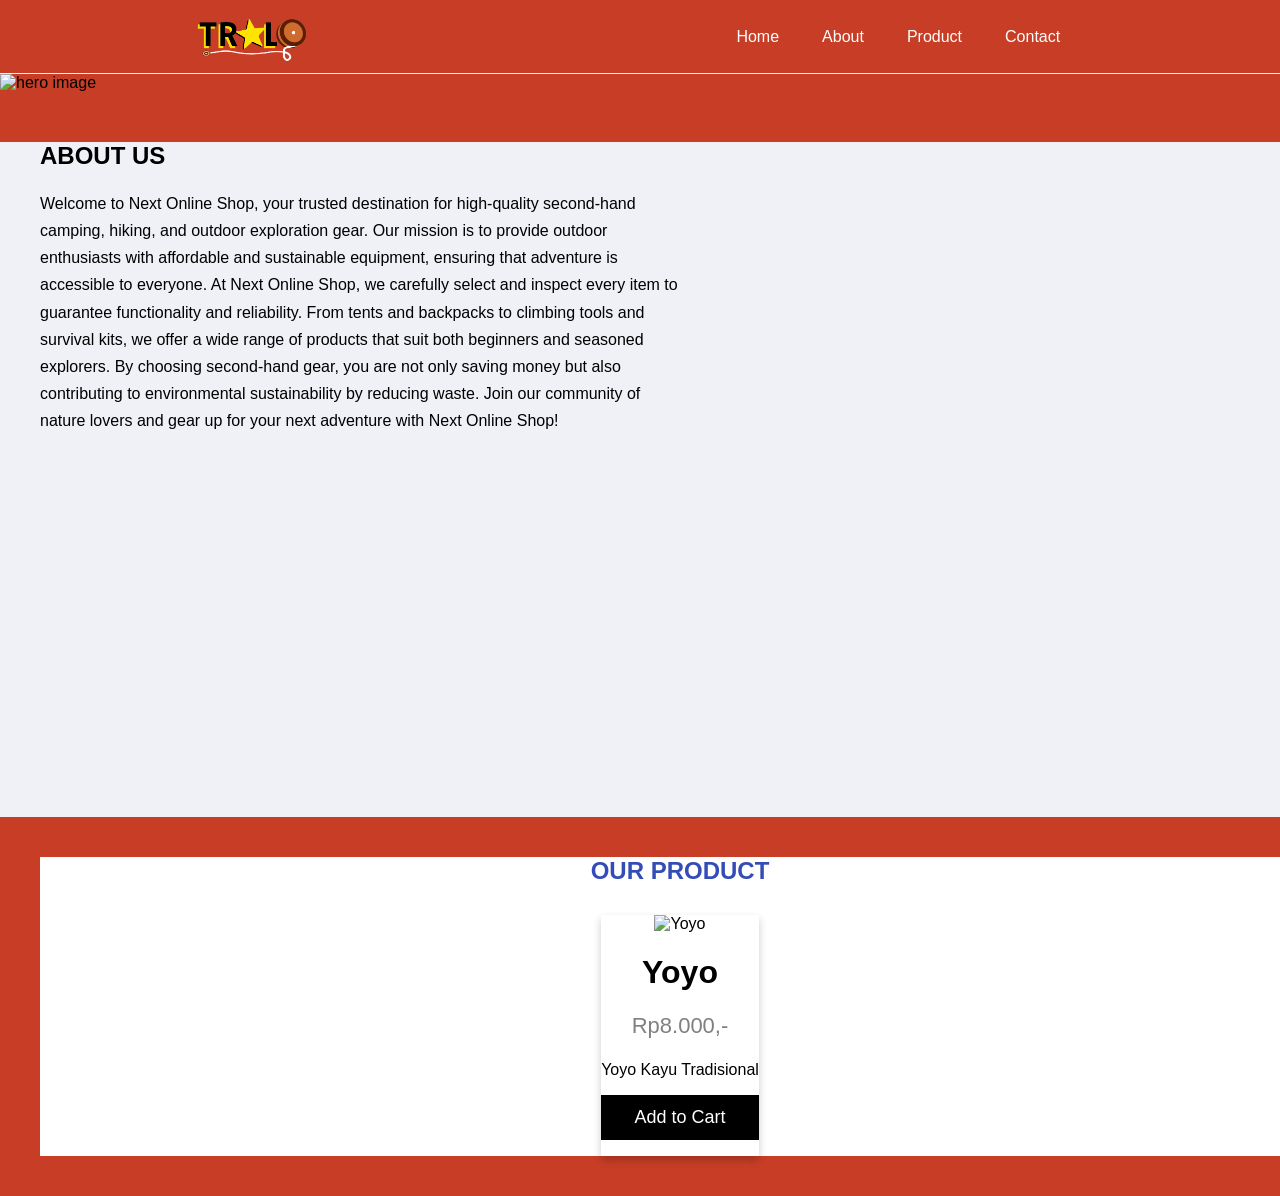
==== index.html @ 310f066c "Add files via upload" ====
<!DOCTYPE html>
<html lang="en">
<head>
    <meta charset="UTF-8">
    <meta name="viewport" content="width=device-width, initial-scale=1.0">
    <title>Wir Items Site</title>
    <link rel="stylesheet" href="style.css">
    <link rel="short icon" type="text icon" href="Asset/Wir Items Site.png">
</head>
<body>
    <header>
        <div class="logo">
            <a href="#"><img src="Asset/Logo Tralo (10).png" alt="logok"></a>
        </div>
        <nav>
            <ul>
                <li><a href="#">Home</a></li>
                <li><a href="#">About</a></li>
                <li><a href="#">Product</a></li>
                <li><a href="#">Contact</a></li>
            </ul>
        </nav>  
    </header>
    
    <div id="hero">
        <img src="Asset/y.png" alt="hero image">
    </div>

    <div id="about">
        <h2>ABOUT US</h2>
        <P>Welcome to Next Online Shop, your trusted destination for high-quality second-hand camping, hiking, and outdoor exploration gear. Our mission is to provide outdoor enthusiasts with affordable and sustainable equipment, ensuring that adventure is accessible to everyone.
        At Next Online Shop, we carefully select and inspect every item to guarantee functionality and reliability. From tents and backpacks to climbing tools and survival kits, we offer a wide range of products that suit both beginners and seasoned explorers.
        By choosing second-hand gear, you are not only saving money but also contributing to environmental sustainability by reducing waste. Join our community of nature lovers and gear up for your next adventure with Next Online Shop!</P>
    </div>
    <div id="product">
        <h2>OUR PRODUCT</h2>
        <div class="card-product">
    
    
        <div class="card">
            <img src="jeans3.jpg" alt="Yoyo" style="width:100%">
            <h1>Yoyo</h1>
            <p class="price">Rp8.000,-</p>
            <p>Yoyo Kayu Tradisional</p>
            <p><button>Add to Cart</button></p>
        </div>
        </div>
    </div>
    
</body>
</html>
---- style.css ----
/* CSS HEX 
--oxford-blue: #09152bff;
--oxford-blue-2: #082751ff;
--yale-blue: #063977ff;
--denim: #035cc2ff;
--bleu-de-france: #0286dfff;
--picton-blue: #00b0fcff;
--pale-azure: #76d5feff;
--uranian-blue: #b1e7ffff;
--alice-blue: #ecf9ffff;

/* CSS HSL 
--oxford-blue: hsla(219, 65%, 10%, 1);
--oxford-blue-2: hsla(215, 82%, 17%, 1);
--yale-blue: hsla(213, 90%, 25%, 1);
--denim: hsla(212, 97%, 39%, 1);
--bleu-de-france: hsla(204, 98%, 44%, 1);
--picton-blue: hsla(198, 100%, 49%, 1);
--pale-azure: hsla(198, 99%, 73%, 1);
--uranian-blue: hsla(198, 100%, 85%, 1);
--alice-blue: hsla(199, 100%, 96%, 1);

/* SCSS HEX 
$oxford-blue: #09152bff;
$oxford-blue-2: #082751ff;
$yale-blue: #063977ff;
$denim: #035cc2ff;
$bleu-de-france: #0286dfff;
$picton-blue: #00b0fcff;
$pale-azure: #76d5feff;
$uranian-blue: #b1e7ffff;
$alice-blue: #ecf9ffff;

/* SCSS HSL 
$oxford-blue: hsla(219, 65%, 10%, 1);
$oxford-blue-2: hsla(215, 82%, 17%, 1);
$yale-blue: hsla(213, 90%, 25%, 1);
$denim: hsla(212, 97%, 39%, 1);
$bleu-de-france: hsla(204, 98%, 44%, 1);
$picton-blue: hsla(198, 100%, 49%, 1);
$pale-azure: hsla(198, 99%, 73%, 1);
$uranian-blue: hsla(198, 100%, 85%, 1);
$alice-blue: hsla(199, 100%, 96%, 1);

/* SCSS RGB 
$oxford-blue: rgba(9, 21, 43, 1);
$oxford-blue-2: rgba(8, 39, 81, 1);
$yale-blue: rgba(6, 57, 119, 1);
$denim: rgba(3, 92, 194, 1);
$bleu-de-france: rgba(2, 134, 223, 1);
$picton-blue: rgba(0, 176, 252, 1);
$pale-azure: rgba(118, 213, 254, 1);
$uranian-blue: rgba(177, 231, 255, 1);
$alice-blue: rgba(236, 249, 255, 1);

/* SCSS Gradient 
$gradient-top: linear-gradient(0deg, #09152bff, #082751ff, #063977ff, #035cc2ff, #0286dfff, #00b0fcff, #76d5feff, #b1e7ffff, #ecf9ffff);
$gradient-right: linear-gradient(90deg, #09152bff, #082751ff, #063977ff, #035cc2ff, #0286dfff, #00b0fcff, #76d5feff, #b1e7ffff, #ecf9ffff);
$gradient-bottom: linear-gradient(180deg, #09152bff, #082751ff, #063977ff, #035cc2ff, #0286dfff, #00b0fcff, #76d5feff, #b1e7ffff, #ecf9ffff);
$gradient-left: linear-gradient(270deg, #09152bff, #082751ff, #063977ff, #035cc2ff, #0286dfff, #00b0fcff, #76d5feff, #b1e7ffff, #ecf9ffff);
$gradient-top-right: linear-gradient(45deg, #09152bff, #082751ff, #063977ff, #035cc2ff, #0286dfff, #00b0fcff, #76d5feff, #b1e7ffff, #ecf9ffff);
$gradient-bottom-right: linear-gradient(135deg, #09152bff, #082751ff, #063977ff, #035cc2ff, #0286dfff, #00b0fcff, #76d5feff, #b1e7ffff, #ecf9ffff);
$gradient-top-left: linear-gradient(225deg, #09152bff, #082751ff, #063977ff, #035cc2ff, #0286dfff, #00b0fcff, #76d5feff, #b1e7ffff, #ecf9ffff);
$gradient-bottom-left: linear-gradient(315deg, #09152bff, #082751ff, #063977ff, #035cc2ff, #0286dfff, #00b0fcff, #76d5feff, #b1e7ffff, #ecf9ffff);
$gradient-radial: radial-gradient(#09152bff, #082751ff, #063977ff, #035cc2ff, #0286dfff, #00b0fcff, #76d5feff, #b1e7ffff, #ecf9ffff);
*/




body {
    background-color: #c73d25;
    margin: 0;
    font-family: Arial, Helvetica, sans-serif;
}
header {
    width: 100%;
    display: flex;
    justify-content: space-around;
    align-items: center;
    border-bottom: 1px solid whitesmoke;
}
.logo img {
    width: 130px;
    margin-top: 10px;
}
nav ul {
    list-style-type: none;
    display: flex;
}
nav ul li {
    margin-right: 25px;
    padding: 11px 9px;
}
nav ul li:hover {
    background-color: burlywood;
    border-radius: 15px;
    color: coral;
}
nav ul li a {
    text-decoration: none;
    color: rgb(255, 255, 255);
    /*border: 3px solid white;
    border-radius: 4px;
    box-shadow: 4px 3px 3px white;
    */
}
nav ul li a:hover {
    color: #c73d25;
    text-decoration-line: underline;
    text-underline-offset: 8px;
    text-decoration-color: #c73d25;
}
#hero img{
    width: 100%;
}
#about {
    background-image: url(Asset/download.png);
    background-position: right;
    background-attachment: flex;
    background-repeat: no-repeat;
    background-size: contain;
    height: 75vh;
    padding: 0px;
    background-color: #f0f1f7;
}
#about span {
    text-decoration: solid;
    text-decoration: underline;
}
#about h2 {
  margin-top: 50px;
  width: 50%;
  padding-left: 40px;
}
#about p {
  width: 50%;
  padding-left: 40px;
  line-height: 1.7em;
}
#product {
    width: 100%;
    background-color: #ffffff;
    text-align: center;
    margin: 40px;
  }
  #product h2 {
    text-align: center;
    color: #344CB7;
  }
  
  
  .card-product {
    width: 95%;
    margin: 30px auto;
    display: flex;
    flex-wrap: wrap;
    gap: 25px;
  }
  
  
  .card {
    box-shadow: 0 4px 8px 0 rgba(0, 0, 0, 0.2);
    max-width: 300px;
    margin: auto;
    text-align: center;
    font-family: arial;
  }
  
  
  .price {
    color: grey;
    font-size: 22px;
  }
  
  
  .card button {
    border: none;
    outline: 0;
    padding: 12px;
    color: white;
    background-color: #000;
    text-align: center;
    cursor: pointer;
    width: 100%;
    font-size: 18px;
  }
  
  
  .card button:hover {
    opacity: 0.7;
  }
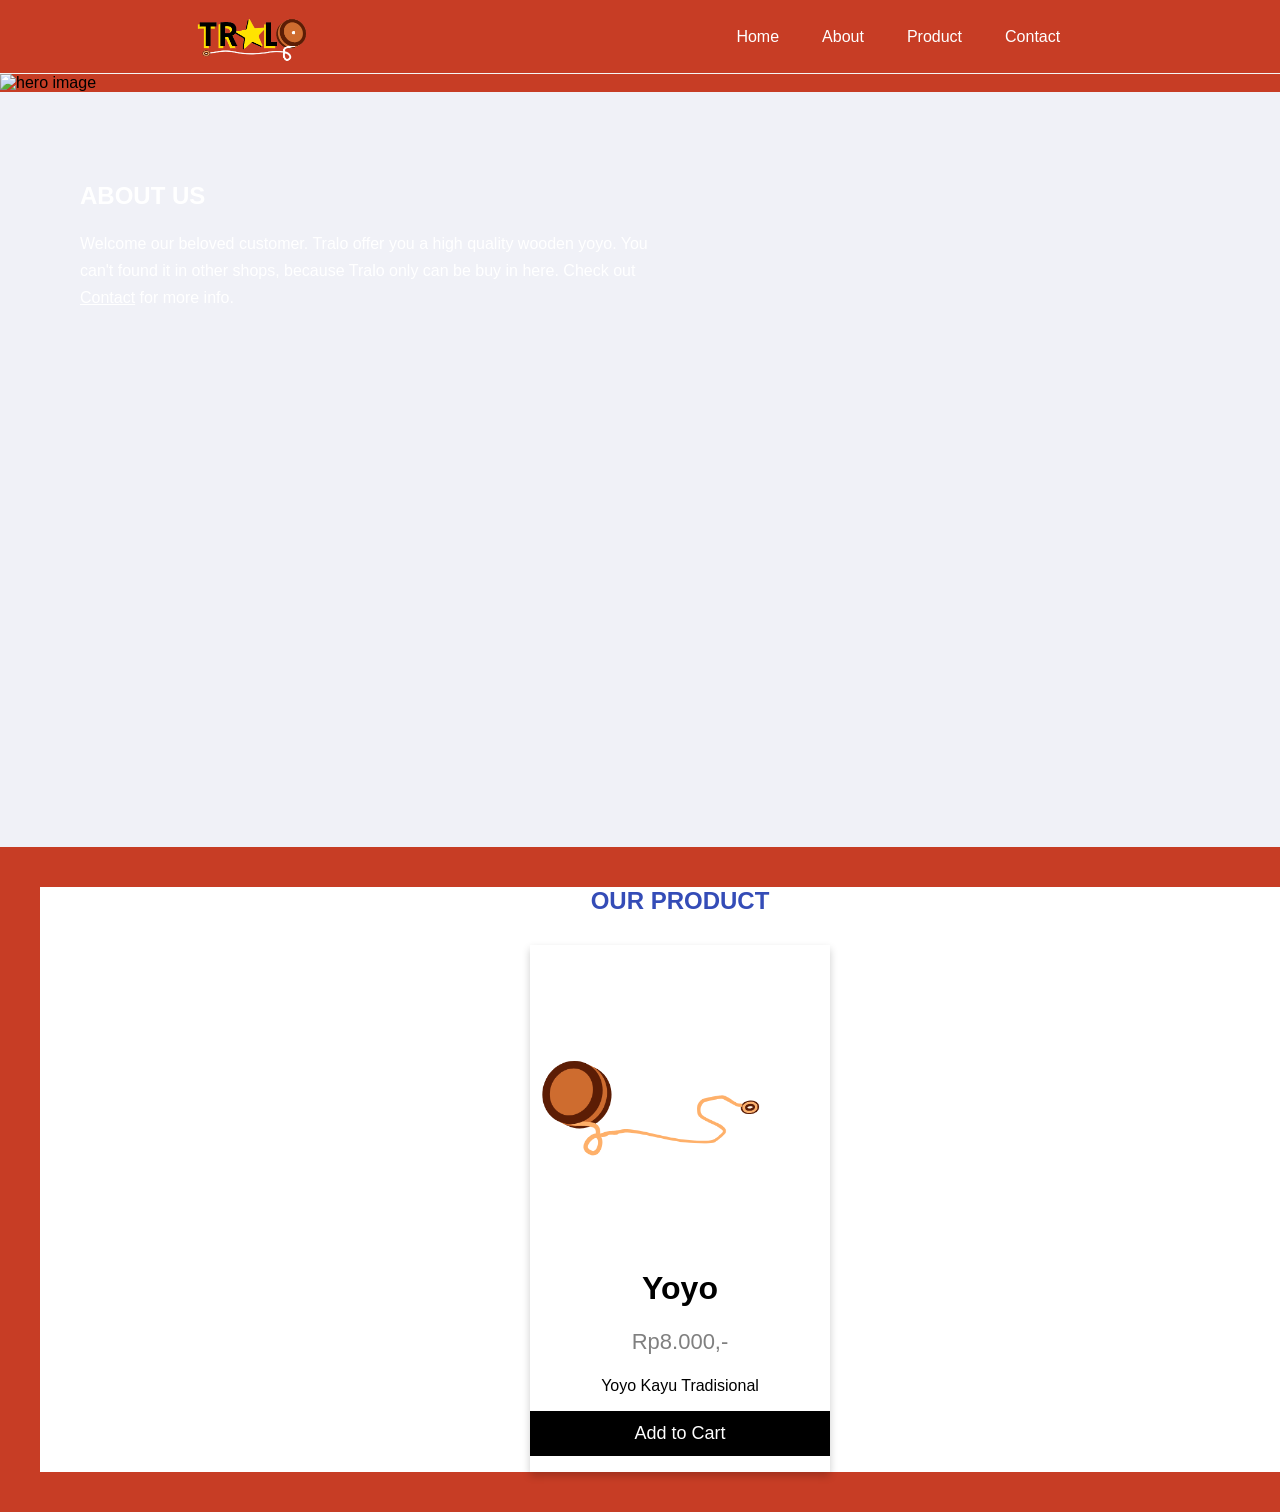
==== commit 33d33f72: "Add files via upload" ====
--- a/index.html
+++ b/index.html
@@ -5,7 +5,7 @@
     <meta name="viewport" content="width=device-width, initial-scale=1.0">
     <title>Wir Items Site</title>
     <link rel="stylesheet" href="style.css">
-    <link rel="short icon" type="text icon" href="Asset/Wir Items Site.png">
+    <link rel="short icon" type="text icon" href="Asset/Logo Tralo (8).png">
 </head>
 <body>
     <header>
@@ -28,9 +28,7 @@
 
     <div id="about">
         <h2>ABOUT US</h2>
-        <P>Welcome to Next Online Shop, your trusted destination for high-quality second-hand camping, hiking, and outdoor exploration gear. Our mission is to provide outdoor enthusiasts with affordable and sustainable equipment, ensuring that adventure is accessible to everyone.
-        At Next Online Shop, we carefully select and inspect every item to guarantee functionality and reliability. From tents and backpacks to climbing tools and survival kits, we offer a wide range of products that suit both beginners and seasoned explorers.
-        By choosing second-hand gear, you are not only saving money but also contributing to environmental sustainability by reducing waste. Join our community of nature lovers and gear up for your next adventure with Next Online Shop!</P>
+        <P>Welcome our beloved customer. Tralo offer you a high quality wooden yoyo. You can't found it in other shops, because Tralo only can be buy in here. Check out <span>Contact</span> for more info. </P>
     </div>
     <div id="product">
         <h2>OUR PRODUCT</h2>
@@ -38,7 +36,7 @@
     
     
         <div class="card">
-            <img src="jeans3.jpg" alt="Yoyo" style="width:100%">
+            <img src="Asset/Logo Tralo (3).png" alt="Yoyo" style="width:100%">
             <h1>Yoyo</h1>
             <p class="price">Rp8.000,-</p>
             <p>Yoyo Kayu Tradisional</p>
--- a/style.css
+++ b/style.css
@@ -119,24 +119,27 @@
     background-position: right;
     background-attachment: flex;
     background-repeat: no-repeat;
-    background-size: contain;
+    background-size: cover;
     height: 75vh;
-    padding: 0px;
+    padding: 40px;
     background-color: #f0f1f7;
 }
 #about span {
     text-decoration: solid;
+    text-decoration: double;
     text-decoration: underline;
 }
 #about h2 {
   margin-top: 50px;
   width: 50%;
   padding-left: 40px;
+  color: #ffffff;
 }
 #about p {
   width: 50%;
   padding-left: 40px;
   line-height: 1.7em;
+  color: #ffffff;
 }
 #product {
     width: 100%;
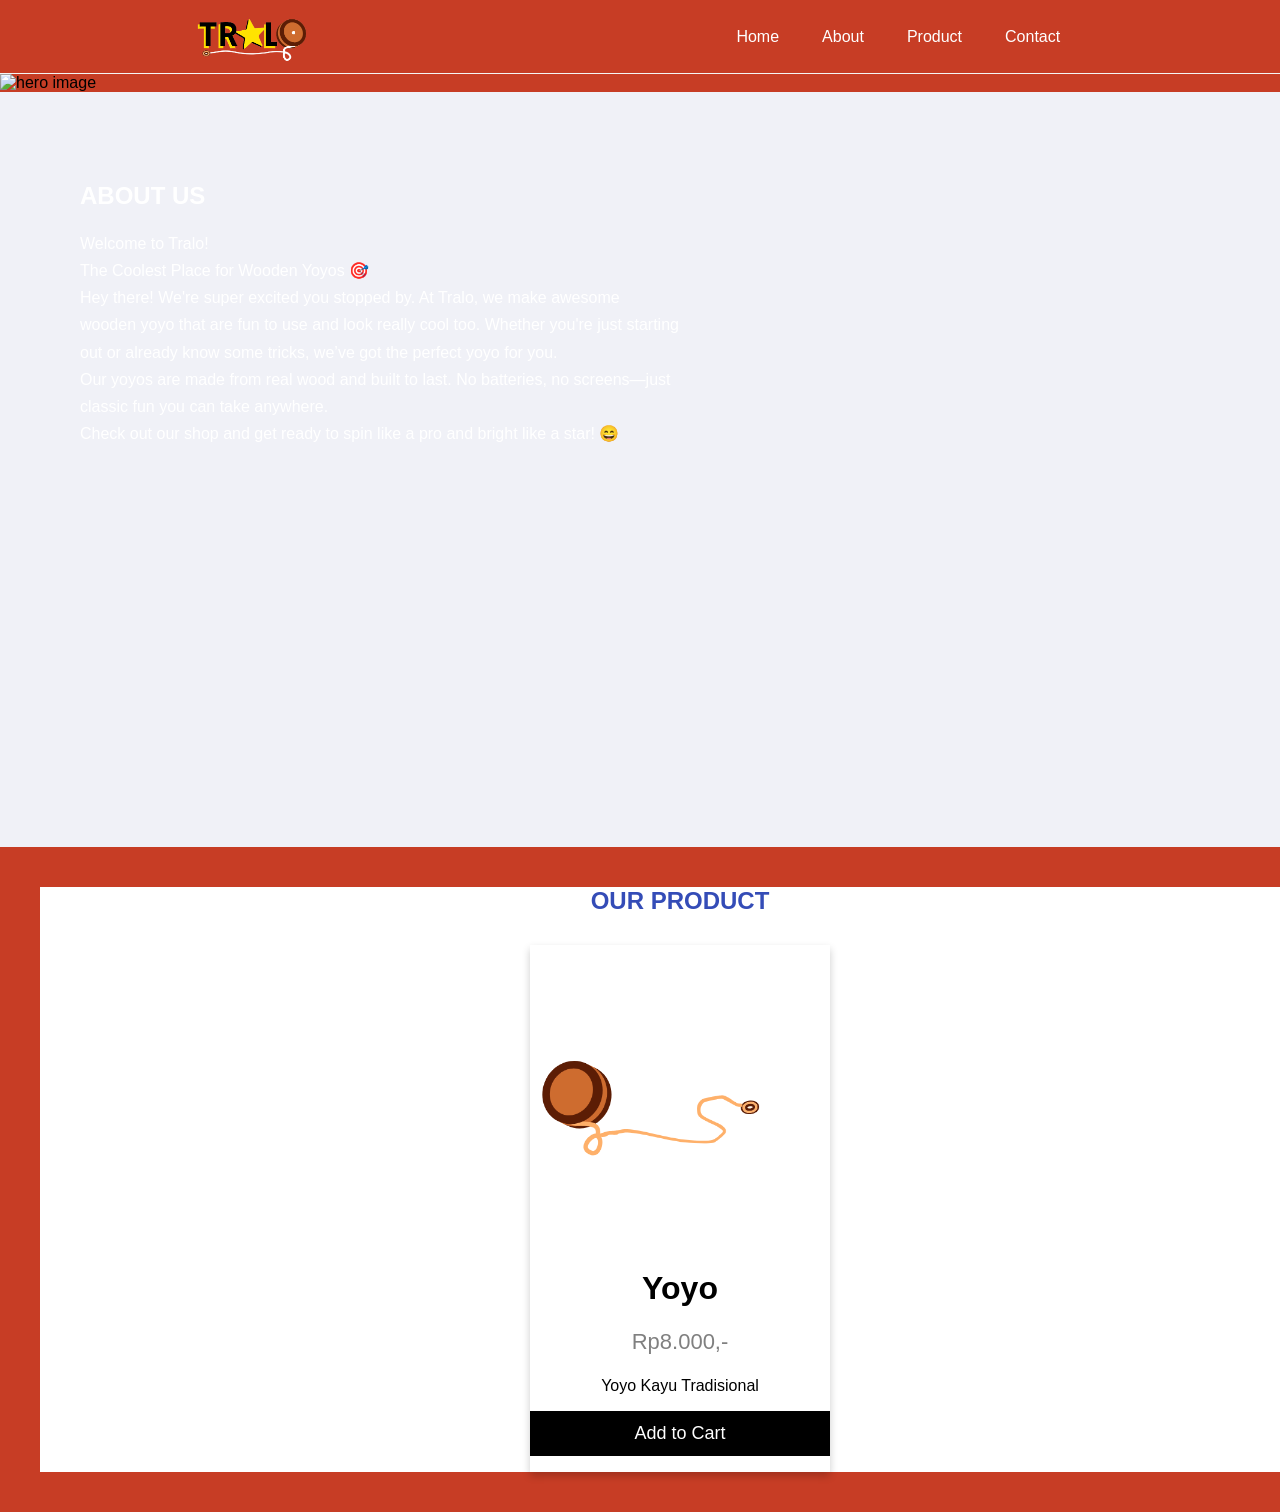
==== commit 9e2ce62e: "11.59 uhuy" ====
--- a/index.html
+++ b/index.html
@@ -28,7 +28,14 @@
 
     <div id="about">
         <h2>ABOUT US</h2>
-        <P>Welcome our beloved customer. Tralo offer you a high quality wooden yoyo. You can't found it in other shops, because Tralo only can be buy in here. Check out <span>Contact</span> for more info. </P>
+        <P>Welcome to Tralo! <br>
+            The Coolest Place for Wooden Yoyos 🎯
+            <br>
+            Hey there! We're super excited you stopped by. At Tralo, we make awesome wooden yoyo that are fun to use and look really cool too. Whether you're just starting out or already know some tricks, we’ve got the perfect yoyo for you.
+            <br>
+            Our yoyos are made from real wood and built to last. No batteries, no screens—just classic fun you can take anywhere.
+            <br>
+            Check out our shop and get ready to spin like a pro and bright like a star! 😄 </P>
     </div>
     <div id="product">
         <h2>OUR PRODUCT</h2>
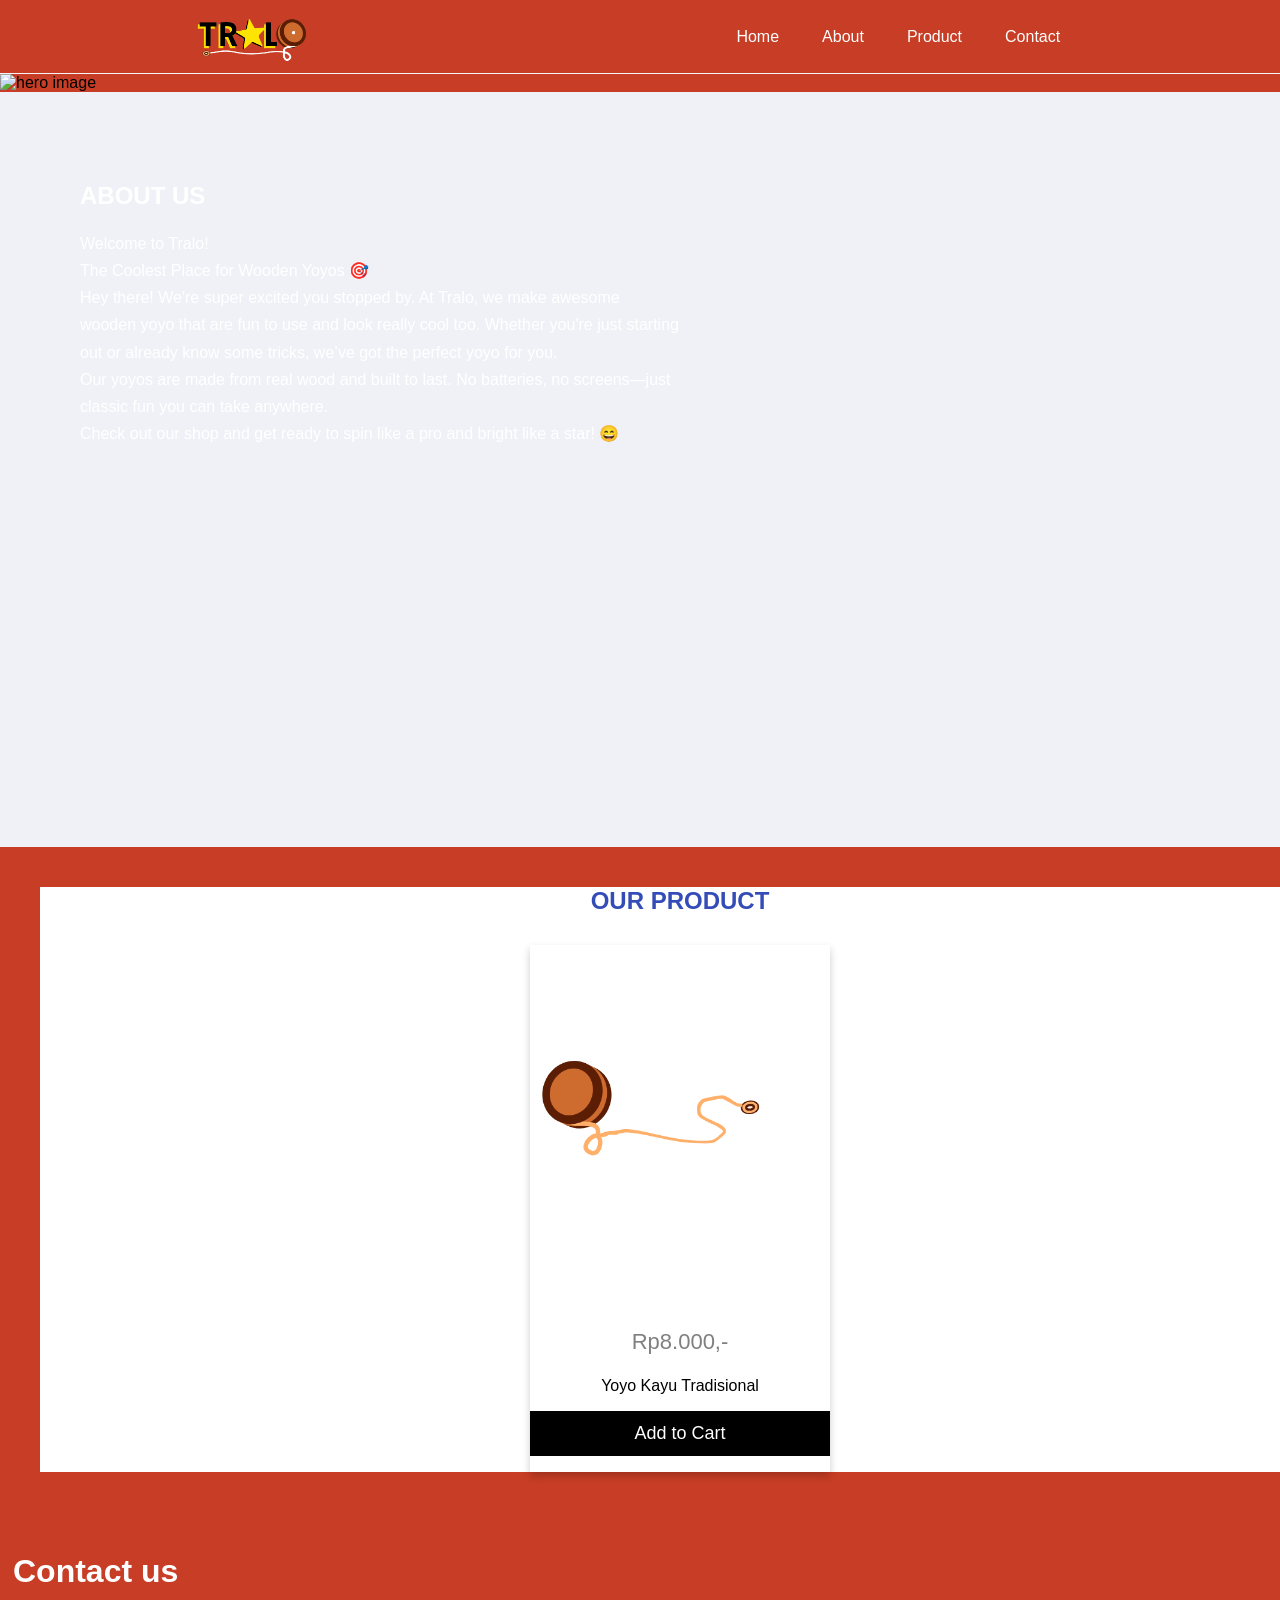
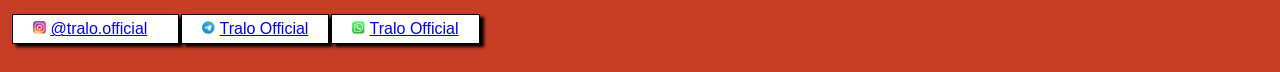
==== commit d12799b6: "Add files via upload" ====
--- a/index.html
+++ b/index.html
@@ -5,7 +5,7 @@
     <meta name="viewport" content="width=device-width, initial-scale=1.0">
     <title>Wir Items Site</title>
     <link rel="stylesheet" href="style.css">
-    <link rel="short icon" type="text icon" href="Asset/Logo Tralo (8).png">
+    <link rel="short icon" type="text icon" href="Asset/Logo_Tralo-removebg-preview.png">
 </head>
 <body>
     <header>
@@ -14,9 +14,9 @@
         </div>
         <nav>
             <ul>
-                <li><a href="#">Home</a></li>
-                <li><a href="#">About</a></li>
-                <li><a href="#">Product</a></li>
+                <li><a href="#hero">Home</a></li>
+                <li><a href="#about">About</a></li>
+                <li><a href="#product">Product</a></li>
                 <li><a href="#">Contact</a></li>
             </ul>
         </nav>  
@@ -25,7 +25,6 @@
     <div id="hero">
         <img src="Asset/y.png" alt="hero image">
     </div>
-
     <div id="about">
         <h2>ABOUT US</h2>
         <P>Welcome to Tralo! <br>
@@ -37,6 +36,7 @@
             <br>
             Check out our shop and get ready to spin like a pro and bright like a star! 😄 </P>
     </div>
+</section>
     <div id="product">
         <h2>OUR PRODUCT</h2>
         <div class="card-product">
@@ -51,6 +51,23 @@
         </div>
         </div>
     </div>
-    
+    <table class="botom">
+        <tbody>
+            <tr>
+                <th><h1>Contact us</h1></th>
+            </tr>
+            <tr>
+                <td><img src="IG.png" alt="">
+                    <a href="https://www.instagram.com">@tralo.official</a>
+                </td>
+                <td><img src="Tele.png" alt="">
+                    <a href="https://web.telegram.org/">Tralo Official</a>
+                </td>
+                <td><img src="WA.png" alt="">
+                    <a href="https://web.whatsapp.com/">Tralo Official</a>
+                </td>
+            </tr>
+        </tbody>
+    </table>
 </body>
 </html>
--- a/style.css
+++ b/style.css
@@ -195,4 +195,43 @@
   }
   
   
-    +  .botom {
+    justify-content: space-between;
+    margin: 10px;
+    grid-row-start: 6;
+    grid-row-end: ;
+    row-gap: 16px;
+    padding-top: 16px;
+    padding: 16px 0;
+    padding-bottom: 16px;
+    padding-block: 40px 16px 40px 16px;
+    content: 1600px;
+    color: rgb(50, 56, 54);
+}
+.botom th{
+    size: 200px;
+}
+.botom img{
+    width: 13px;
+}
+h1 {
+    color: #ffffff;
+}
+h1 :hover{
+    color: #000;
+}
+.botom td {
+    text-decoration: none;
+    color: black;
+    padding: 5px 20px;
+    border: 1px solid;
+    transition: 0.6s;
+    box-shadow: 4px 3px 3px;
+}
+.botom td, img :hover{
+    background-color: #fff;
+    color: #000;
+}
+th {
+    text-transform: initial;
+}
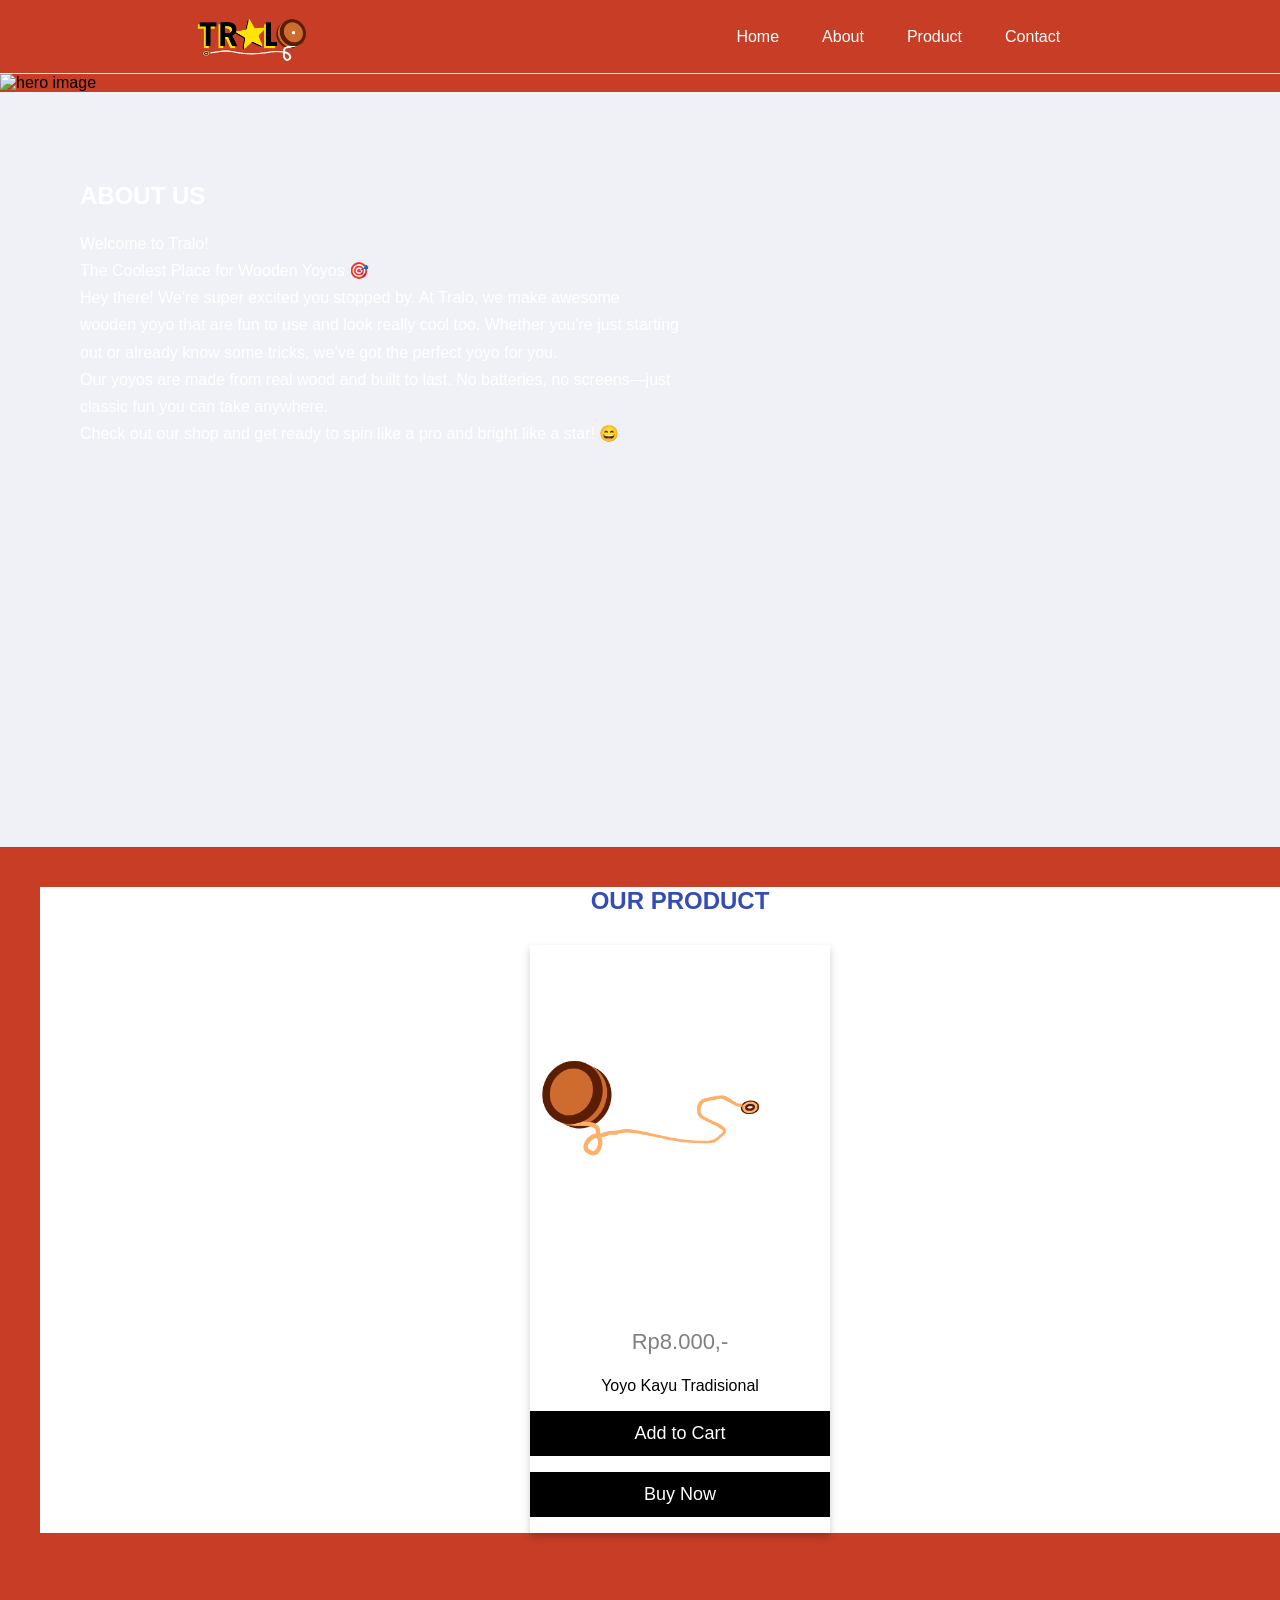
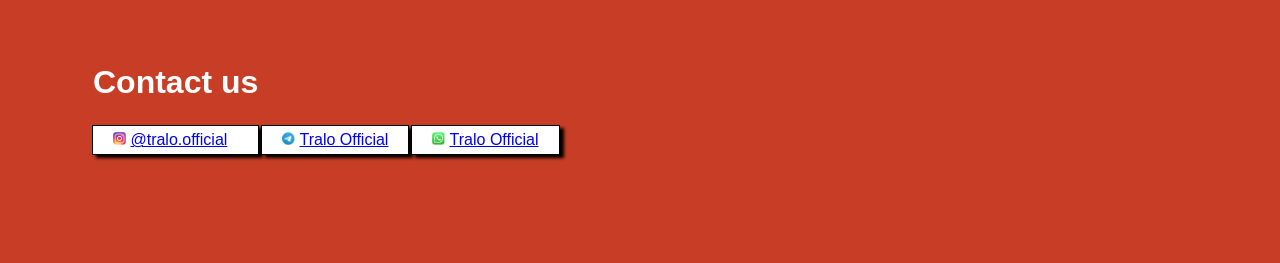
==== commit 8123e9ea: "Add files via upload" ====
--- a/index.html
+++ b/index.html
@@ -3,7 +3,7 @@
 <head>
     <meta charset="UTF-8">
     <meta name="viewport" content="width=device-width, initial-scale=1.0">
-    <title>Wir Items Site</title>
+    <title>Tralo Online Shop</title>
     <link rel="stylesheet" href="style.css">
     <link rel="short icon" type="text icon" href="Asset/Logo_Tralo-removebg-preview.png">
 </head>
@@ -17,7 +17,7 @@
                 <li><a href="#hero">Home</a></li>
                 <li><a href="#about">About</a></li>
                 <li><a href="#product">Product</a></li>
-                <li><a href="#">Contact</a></li>
+                <li><a href="#botom">Contact</a></li>
             </ul>
         </nav>  
     </header>
@@ -47,7 +47,8 @@
             <h1>Yoyo</h1>
             <p class="price">Rp8.000,-</p>
             <p>Yoyo Kayu Tradisional</p>
-            <p><button>Add to Cart</button></p>
+            <p><button id="addToCart">Add to Cart</button></p>
+            <p><button id="buyNow">Buy Now</button></p>
         </div>
         </div>
     </div>
@@ -69,5 +70,6 @@
             </tr>
         </tbody>
     </table>
+<script src="script.js"></script>
 </body>
 </html>
--- a/style.css
+++ b/style.css
@@ -130,54 +130,46 @@
     text-decoration: underline;
 }
 #about h2 {
-  margin-top: 50px;
-  width: 50%;
-  padding-left: 40px;
-  color: #ffffff;
+    margin-top: 50px;
+    width: 50%;
+    padding-left: 40px;
+    color: #ffffff;
 }
 #about p {
-  width: 50%;
-  padding-left: 40px;
-  line-height: 1.7em;
-  color: #ffffff;
+    width: 50%;
+    padding-left: 40px;
+    line-height: 1.7em;
+    color: #ffffff;
 }
 #product {
     width: 100%;
     background-color: #ffffff;
     text-align: center;
     margin: 40px;
-  }
-  #product h2 {
+}
+#product h2 {
     text-align: center;
     color: #344CB7;
-  }
-  
-  
-  .card-product {
+}
+.card-product {
     width: 95%;
     margin: 30px auto;
     display: flex;
     flex-wrap: wrap;
     gap: 25px;
-  }
-  
-  
-  .card {
+}
+.card {
     box-shadow: 0 4px 8px 0 rgba(0, 0, 0, 0.2);
     max-width: 300px;
     margin: auto;
     text-align: center;
     font-family: arial;
-  }
-  
-  
-  .price {
+}
+.price {
     color: grey;
     font-size: 22px;
-  }
-  
-  
-  .card button {
+}
+.card button {
     border: none;
     outline: 0;
     padding: 12px;
@@ -187,21 +179,17 @@
     cursor: pointer;
     width: 100%;
     font-size: 18px;
-  }
-  
-  
-  .card button:hover {
+}
+.card button:hover {
     opacity: 0.7;
-  }
-  
-  
-  .botom {
+}
+.botom {
     justify-content: space-between;
-    margin: 10px;
+    margin: 90px;
     grid-row-start: 6;
-    grid-row-end: ;
+    grid-row-end: 6;
     row-gap: 16px;
-    padding-top: 16px;
+    padding-top: 1px;
     padding: 16px 0;
     padding-bottom: 16px;
     padding-block: 40px 16px 40px 16px;
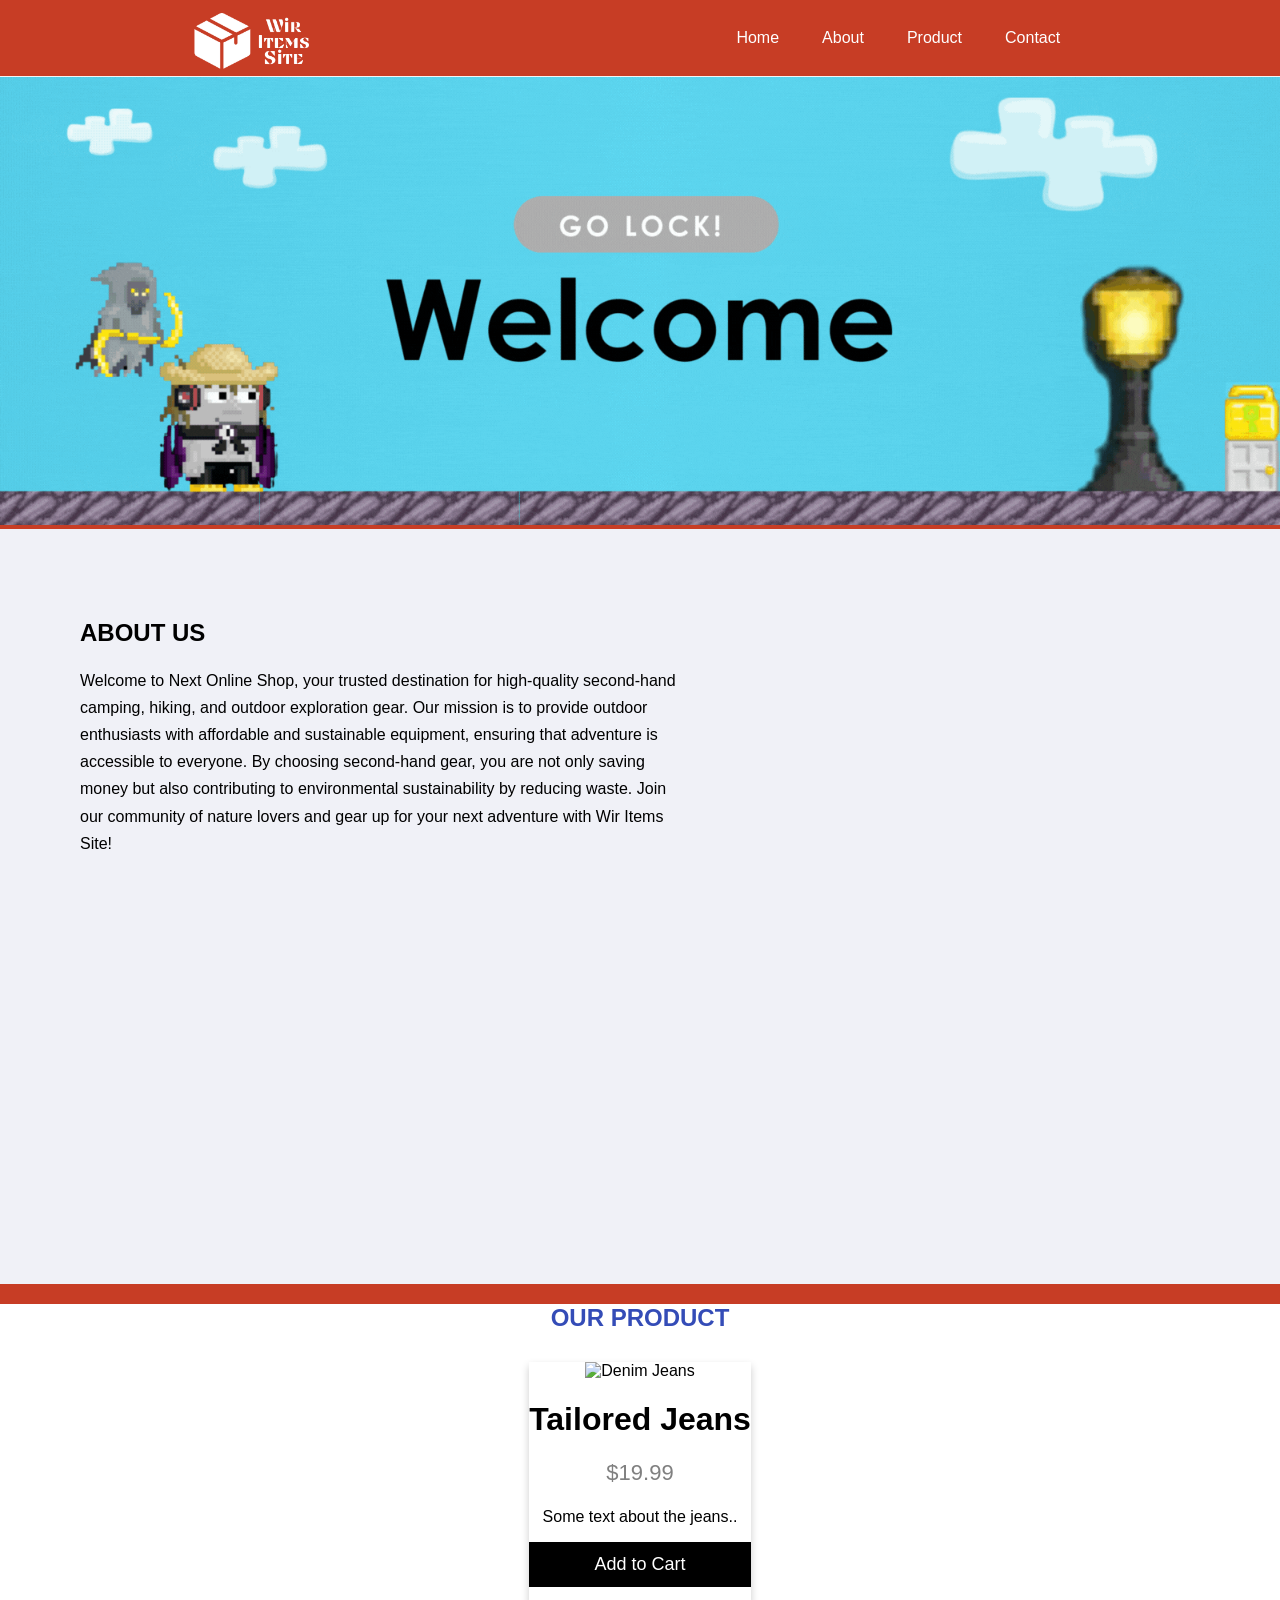
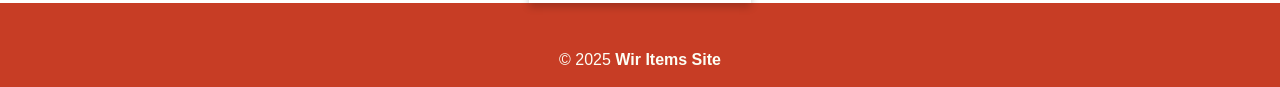
==== commit ee5b2e9c: "Add files via upload" ====
--- a/index.html
+++ b/index.html
@@ -3,73 +3,48 @@
 <head>
     <meta charset="UTF-8">
     <meta name="viewport" content="width=device-width, initial-scale=1.0">
-    <title>Tralo Online Shop</title>
+    <title>Wir Items Site</title>
     <link rel="stylesheet" href="style.css">
-    <link rel="short icon" type="text icon" href="Asset/Logo_Tralo-removebg-preview.png">
+    <link rel="short icon" type="text icon" href="Asset/Wir Items Site.png">
 </head>
 <body>
     <header>
         <div class="logo">
-            <a href="#"><img src="Asset/Logo Tralo (10).png" alt="logok"></a>
+            <a href="#"><img src="Asset/Wir Items Site v2.png" alt="logok"></a>
         </div>
         <nav>
             <ul>
                 <li><a href="#hero">Home</a></li>
                 <li><a href="#about">About</a></li>
                 <li><a href="#product">Product</a></li>
-                <li><a href="#botom">Contact</a></li>
+                <li><a href="https://wa.me/6285717092600?text=Saya%20tertarik!" target="_blank">Contact</a></li>
             </ul>
         </nav>  
     </header>
     
     <div id="hero">
-        <img src="Asset/y.png" alt="hero image">
+        <img src="Asset/Euyv2.gif" alt="hero image">
     </div>
     <div id="about">
         <h2>ABOUT US</h2>
-        <P>Welcome to Tralo! <br>
-            The Coolest Place for Wooden Yoyos 🎯
-            <br>
-            Hey there! We're super excited you stopped by. At Tralo, we make awesome wooden yoyo that are fun to use and look really cool too. Whether you're just starting out or already know some tricks, we’ve got the perfect yoyo for you.
-            <br>
-            Our yoyos are made from real wood and built to last. No batteries, no screens—just classic fun you can take anywhere.
-            <br>
-            Check out our shop and get ready to spin like a pro and bright like a star! 😄 </P>
+        <P>Welcome to Next Online Shop, your trusted destination for high-quality second-hand camping, hiking, and outdoor exploration gear. Our mission is to provide outdoor enthusiasts with affordable and sustainable equipment, ensuring that adventure is accessible to everyone. By choosing second-hand gear, you are not only saving money but also contributing to environmental sustainability by reducing waste. Join our community of nature lovers and gear up for your next adventure with Wir Items Site!
+        </P>
+        <img src="Asset/" alt="" srcset="">
     </div>
-</section>
     <div id="product">
         <h2>OUR PRODUCT</h2>
         <div class="card-product">
-    
-    
-        <div class="card">
-            <img src="Asset/Logo Tralo (3).png" alt="Yoyo" style="width:100%">
-            <h1>Yoyo</h1>
-            <p class="price">Rp8.000,-</p>
-            <p>Yoyo Kayu Tradisional</p>
-            <p><button id="addToCart">Add to Cart</button></p>
-            <p><button id="buyNow">Buy Now</button></p>
-        </div>
+            <div class="card">
+                <img src="jeans3.jpg" alt="Denim Jeans" style="width:100%">
+                <h1>Tailored Jeans</h1>
+                <p class="price">$19.99</p>
+                <p>Some text about the jeans..</p>
+                <p><button>Add to Cart</button></p>
+            </div>
         </div>
     </div>
-    <table class="botom">
-        <tbody>
-            <tr>
-                <th><h1>Contact us</h1></th>
-            </tr>
-            <tr>
-                <td><img src="IG.png" alt="">
-                    <a href="https://www.instagram.com">@tralo.official</a>
-                </td>
-                <td><img src="Tele.png" alt="">
-                    <a href="https://web.telegram.org/">Tralo Official</a>
-                </td>
-                <td><img src="WA.png" alt="">
-                    <a href="https://web.whatsapp.com/">Tralo Official</a>
-                </td>
-            </tr>
-        </tbody>
-    </table>
-<script src="script.js"></script>
+    <footer>
+        <p>&copy; 2025 <span>Wir Items Site</span></p>
+    </footer>
 </body>
 </html>
--- a/style.css
+++ b/style.css
@@ -1,73 +1,3 @@
-/* CSS HEX 
---oxford-blue: #09152bff;
---oxford-blue-2: #082751ff;
---yale-blue: #063977ff;
---denim: #035cc2ff;
---bleu-de-france: #0286dfff;
---picton-blue: #00b0fcff;
---pale-azure: #76d5feff;
---uranian-blue: #b1e7ffff;
---alice-blue: #ecf9ffff;
-
-/* CSS HSL 
---oxford-blue: hsla(219, 65%, 10%, 1);
---oxford-blue-2: hsla(215, 82%, 17%, 1);
---yale-blue: hsla(213, 90%, 25%, 1);
---denim: hsla(212, 97%, 39%, 1);
---bleu-de-france: hsla(204, 98%, 44%, 1);
---picton-blue: hsla(198, 100%, 49%, 1);
---pale-azure: hsla(198, 99%, 73%, 1);
---uranian-blue: hsla(198, 100%, 85%, 1);
---alice-blue: hsla(199, 100%, 96%, 1);
-
-/* SCSS HEX 
-$oxford-blue: #09152bff;
-$oxford-blue-2: #082751ff;
-$yale-blue: #063977ff;
-$denim: #035cc2ff;
-$bleu-de-france: #0286dfff;
-$picton-blue: #00b0fcff;
-$pale-azure: #76d5feff;
-$uranian-blue: #b1e7ffff;
-$alice-blue: #ecf9ffff;
-
-/* SCSS HSL 
-$oxford-blue: hsla(219, 65%, 10%, 1);
-$oxford-blue-2: hsla(215, 82%, 17%, 1);
-$yale-blue: hsla(213, 90%, 25%, 1);
-$denim: hsla(212, 97%, 39%, 1);
-$bleu-de-france: hsla(204, 98%, 44%, 1);
-$picton-blue: hsla(198, 100%, 49%, 1);
-$pale-azure: hsla(198, 99%, 73%, 1);
-$uranian-blue: hsla(198, 100%, 85%, 1);
-$alice-blue: hsla(199, 100%, 96%, 1);
-
-/* SCSS RGB 
-$oxford-blue: rgba(9, 21, 43, 1);
-$oxford-blue-2: rgba(8, 39, 81, 1);
-$yale-blue: rgba(6, 57, 119, 1);
-$denim: rgba(3, 92, 194, 1);
-$bleu-de-france: rgba(2, 134, 223, 1);
-$picton-blue: rgba(0, 176, 252, 1);
-$pale-azure: rgba(118, 213, 254, 1);
-$uranian-blue: rgba(177, 231, 255, 1);
-$alice-blue: rgba(236, 249, 255, 1);
-
-/* SCSS Gradient 
-$gradient-top: linear-gradient(0deg, #09152bff, #082751ff, #063977ff, #035cc2ff, #0286dfff, #00b0fcff, #76d5feff, #b1e7ffff, #ecf9ffff);
-$gradient-right: linear-gradient(90deg, #09152bff, #082751ff, #063977ff, #035cc2ff, #0286dfff, #00b0fcff, #76d5feff, #b1e7ffff, #ecf9ffff);
-$gradient-bottom: linear-gradient(180deg, #09152bff, #082751ff, #063977ff, #035cc2ff, #0286dfff, #00b0fcff, #76d5feff, #b1e7ffff, #ecf9ffff);
-$gradient-left: linear-gradient(270deg, #09152bff, #082751ff, #063977ff, #035cc2ff, #0286dfff, #00b0fcff, #76d5feff, #b1e7ffff, #ecf9ffff);
-$gradient-top-right: linear-gradient(45deg, #09152bff, #082751ff, #063977ff, #035cc2ff, #0286dfff, #00b0fcff, #76d5feff, #b1e7ffff, #ecf9ffff);
-$gradient-bottom-right: linear-gradient(135deg, #09152bff, #082751ff, #063977ff, #035cc2ff, #0286dfff, #00b0fcff, #76d5feff, #b1e7ffff, #ecf9ffff);
-$gradient-top-left: linear-gradient(225deg, #09152bff, #082751ff, #063977ff, #035cc2ff, #0286dfff, #00b0fcff, #76d5feff, #b1e7ffff, #ecf9ffff);
-$gradient-bottom-left: linear-gradient(315deg, #09152bff, #082751ff, #063977ff, #035cc2ff, #0286dfff, #00b0fcff, #76d5feff, #b1e7ffff, #ecf9ffff);
-$gradient-radial: radial-gradient(#09152bff, #082751ff, #063977ff, #035cc2ff, #0286dfff, #00b0fcff, #76d5feff, #b1e7ffff, #ecf9ffff);
-*/
-
-
-
-
 body {
     background-color: #c73d25;
     margin: 0;
@@ -115,61 +45,65 @@
     width: 100%;
 }
 #about {
-    background-image: url(Asset/download.png);
     background-position: right;
     background-attachment: flex;
     background-repeat: no-repeat;
-    background-size: cover;
+    background-size: contain;
     height: 75vh;
     padding: 40px;
     background-color: #f0f1f7;
 }
 #about span {
     text-decoration: solid;
-    text-decoration: double;
     text-decoration: underline;
 }
 #about h2 {
-    margin-top: 50px;
-    width: 50%;
-    padding-left: 40px;
-    color: #ffffff;
+  margin-top: 50px;
+  width: 50%;
+  padding-left: 40px;
 }
 #about p {
-    width: 50%;
-    padding-left: 40px;
-    line-height: 1.7em;
-    color: #ffffff;
+  width: 50%;
+  padding-left: 40px;
+  line-height: 1.7em;
 }
 #product {
     width: 100%;
     background-color: #ffffff;
     text-align: center;
-    margin: 40px;
-}
-#product h2 {
+    margin: auto;
+  }
+  #product h2 {
     text-align: center;
     color: #344CB7;
-}
-.card-product {
+  }
+  
+  
+  .card-product {
     width: 95%;
     margin: 30px auto;
     display: flex;
     flex-wrap: wrap;
     gap: 25px;
-}
-.card {
+  }
+  
+  
+  .card {
     box-shadow: 0 4px 8px 0 rgba(0, 0, 0, 0.2);
     max-width: 300px;
     margin: auto;
     text-align: center;
     font-family: arial;
-}
-.price {
+  }
+  
+  
+  .price {
     color: grey;
     font-size: 22px;
-}
-.card button {
+  }
+  
+  
+  .card button {
     border: none;
     outline: 0;
     padding: 12px;
@@ -179,47 +113,20 @@
     cursor: pointer;
     width: 100%;
     font-size: 18px;
-}
-.card button:hover {
+  }
+  
+  
+  .card button:hover {
     opacity: 0.7;
-}
-.botom {
-    justify-content: space-between;
-    margin: 90px;
-    grid-row-start: 6;
-    grid-row-end: 6;
-    row-gap: 16px;
-    padding-top: 1px;
-    padding: 16px 0;
-    padding-bottom: 16px;
-    padding-block: 40px 16px 40px 16px;
-    content: 1600px;
-    color: rgb(50, 56, 54);
-}
-.botom th{
-    size: 200px;
-}
-.botom img{
-    width: 13px;
-}
-h1 {
-    color: #ffffff;
-}
-h1 :hover{
-    color: #000;
-}
-.botom td {
-    text-decoration: none;
-    color: black;
-    padding: 5px 20px;
-    border: 1px solid;
-    transition: 0.6s;
-    box-shadow: 4px 3px 3px;
-}
-.botom td, img :hover{
-    background-color: #fff;
-    color: #000;
-}
-th {
-    text-transform: initial;
-}+  }
+  footer {
+    text-align: center;
+    background-color: #c73d25;
+    color: #fdfff5;
+    padding: 2px;
+
+
+  }
+  footer span{
+    font-weight: bold;
+  }
